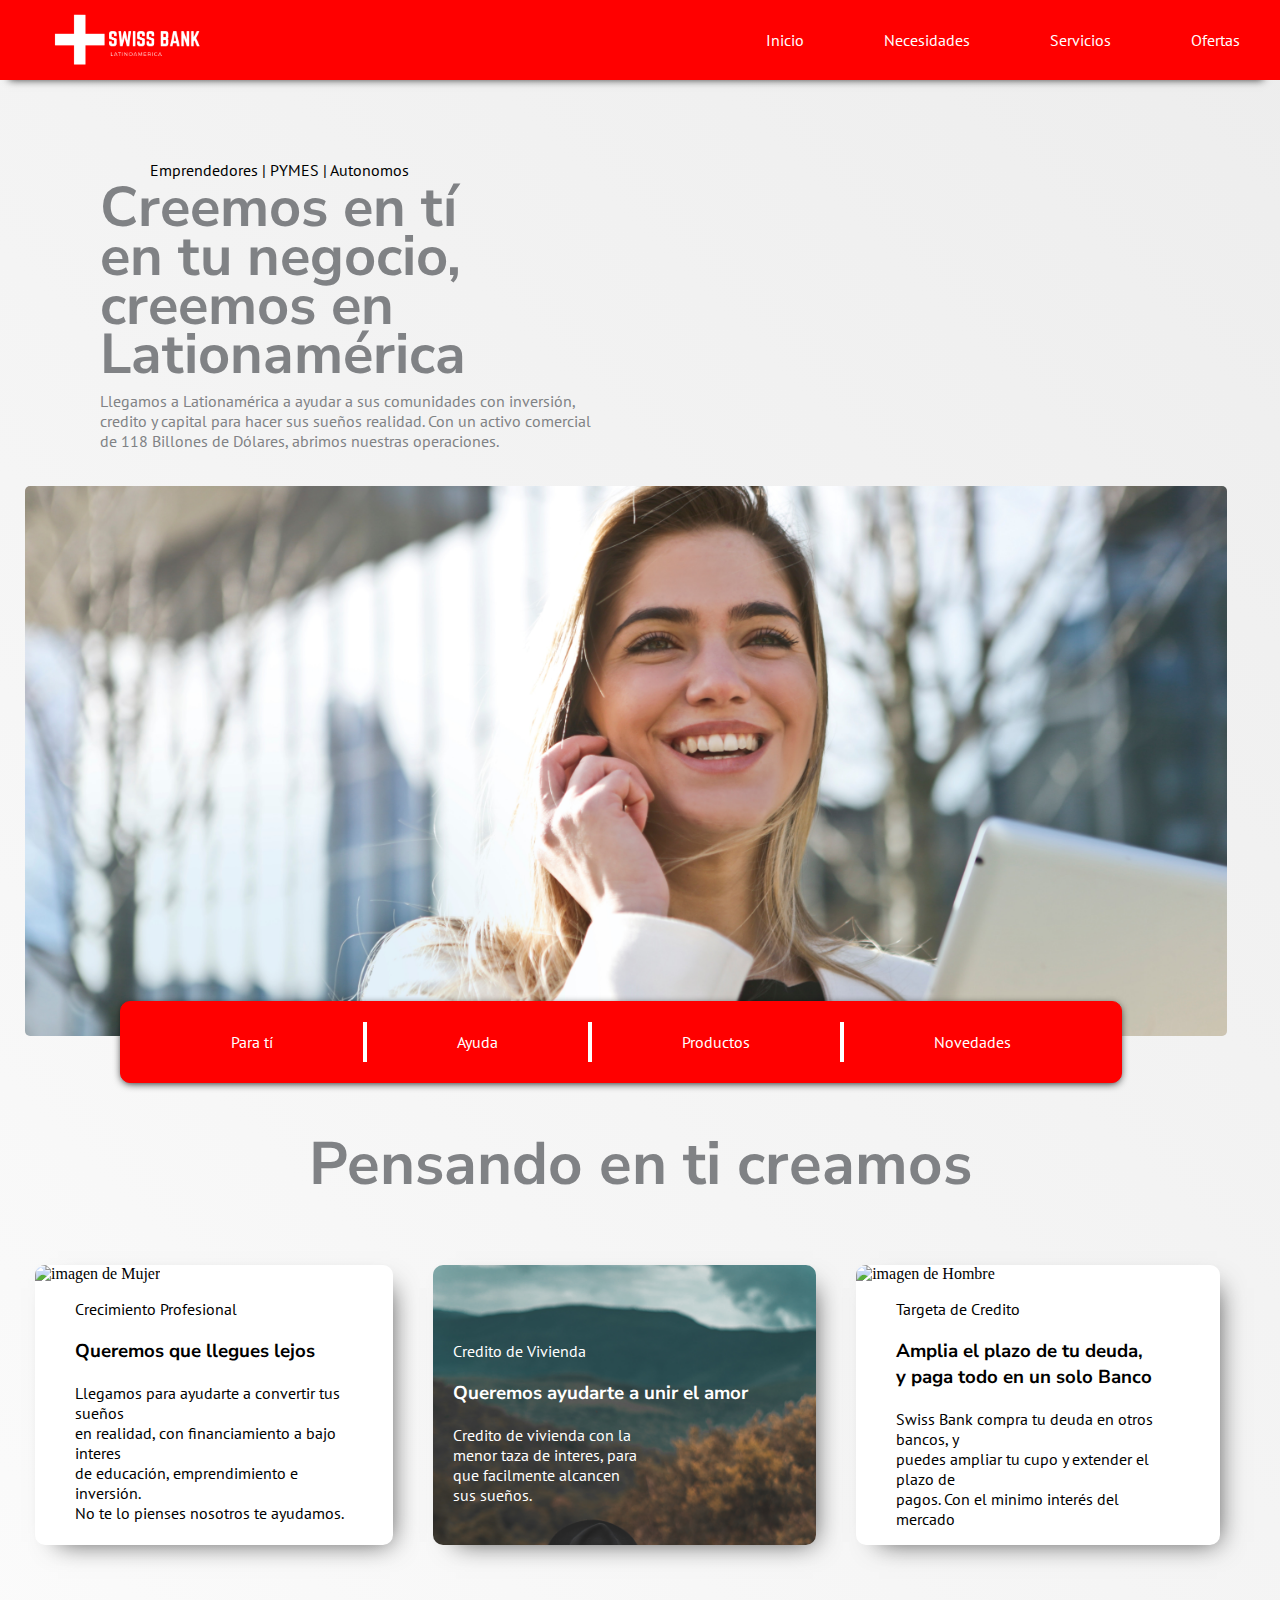
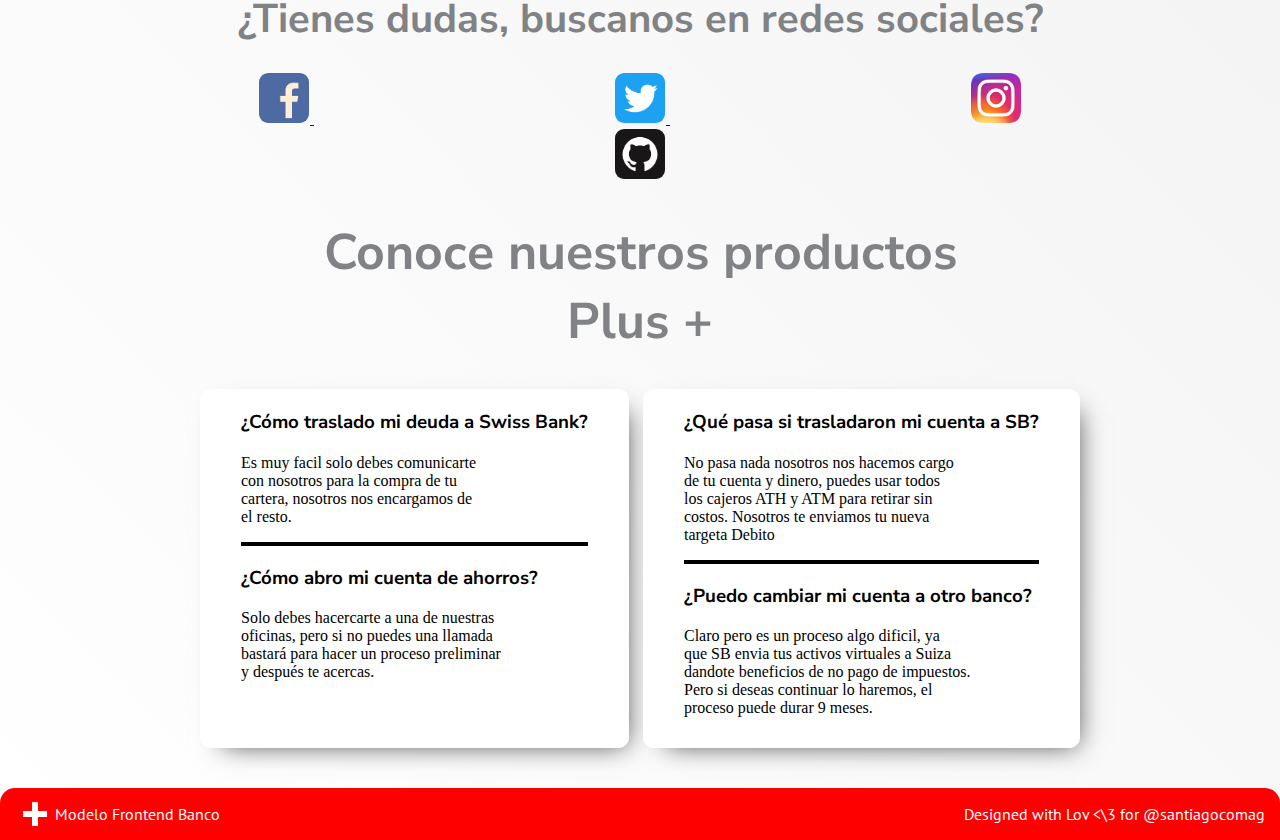
==== index.html @ 00fb4794 "Se agrego boton de menú y se realizo todo el responsive faltante" ====
<!DOCTYPE html>
<html lang="es">
<head>
    <meta charset="UTF-8">
    <link href="https://fonts.googleapis.com/css2?family=Nunito+Sans&family=PT+Sans&display=swap" rel="stylesheet">
    <link rel="icon" type="image/png" href="images/icon.png">
    <link rel="stylesheet" href="css/estilos.css">
    <meta name="viewport" content="width=device-width, initial-scale=1.0">
    <title>Swiss Bank LATAM</title>
</head>
<body>
    <i class="icon-menu burger-button" id="burger-menu"></i>
    <header class="header" id="header">
        <figure class="header-imageContainer">
            <img class="header-image" src="images/logo.png" alt="logo swissbank" height="80">
        </figure>
        <nav class="header-menu" id="menu">
            <ol class="linkBox">
                <li>
                    <a class="link" href="#hero">Inicio</a>
                </li>
                <li>
                    <a class="link" href="">Necesidades</a>
                </li>
                <li>
                    <a class="link" href="#servicios">Servicios</a>
                </li>
                <li>
                    <a class="link" href="">Ofertas</a>
                </li>
            </ol>
        </nav>
    </header>
    <section class="box-frase" id="fraseUno">
        <article class="fraseUno-content">
            <h4>Emprendedores | PYMES | Autonomos</h4>
            <h1>Creemos en tí<br/>
                en tu negocio,<br/>
                creemos en<br/>
                Lationamérica</h1>
            <p>Llegamos a Lationamérica a ayudar a sus comunidades con inversión,<br/>
                credito y capital para hacer sus sueños realidad. Con un activo comercial<br/>
                de 118 Billones de Dólares, abrimos nuestras operaciones.</p>
        </article>
    </section>
    <section class="hero" id="hero">
        <article class="hero-details">
            <figure class="hero-imageContainer">
                <img class="hero-image" src="images/hero.jpg" alt="Imagen del Hero">
            </figure>
            <div class="menu">
                <nav class="menuContainer">
                    <div class="block">
                        <a class="menuLink" href="">Para tí</a>
                        <a class="menuLink" id="menuLink" href="#question">Ayuda</a>
                    </div>
                    <div class="block">
                        <a class="menuLink" id="menuLink" href="">Productos</a>
                    <a class="menuLink" id="menuLink" href="">Novedades</a>
                    </div>
                </nav>
            </div>
        </article>
    </section>
    <section class="box-frase" id="fraseDos">
            <h1>Pensando en ti creamos</h1>
    </section>
    <section class="servicios" id="servicios">
            <div class="box">
                <figure class="box-image">
                    <img class="imagebox" src="images/mujer.jpg" alt="imagen de Mujer" width="425" height="300">
                </figure>
                <article class="primeracaja">
                    <p>Crecimiento Profesional</p>
                    <h3 id="titleBox">Queremos que llegues lejos</h3>
                    <p>Llegamos para ayudarte a convertir tus sueños<br/>
                       en realidad, con financiamiento a bajo interes<br/>
                       de educación, emprendimiento e inversión.<br/>
                       No te lo pienses nosotros te ayudamos.</p>
                </article>
            </div>
            <div class="box" id="boxTwo">
                <figure class="box-image">
                    <img id="Limage" class="imagebox" src="images/pareja.jpg" alt="imagen de pareja" width="425" height="530">
                </figure>
                <article class="segundacaja">
                    <p>Credito de Vivienda</p>
                    <h3>Queremos ayudarte a unir el amor</h3>
                    <p>Credito de vivienda con la <br>
                       menor taza de interes, para <br>
                       que facilmente alcancen <br> sus
                       sueños.</p>
                </article>
            </div>
            <div class="box" id="boxThree">
                <figure class="box-image">
                    <img class="imagebox"  src="images/hombre.jpg" alt="imagen de Hombre" width="425" height="300">
                </figure>
                <article class="primeracaja">
                    <p>Targeta de Credito</p>
                    <h3 id="titleBox">Amplia el plazo de tu deuda,<br>
                                      y paga todo en un solo Banco</h3>
                    <p>Swiss Bank compra tu deuda en otros bancos, y <br/>
                       puedes ampliar tu cupo y extender el plazo de <br/>
                       pagos. Con el minimo interés del mercado<br/>
                       </p>
                </article>
            </div>
    </section>
    <section class="socialMedia">
        <h1>¿Tienes dudas, buscanos en redes sociales?</h1>
        <div class="SMcontainer">
            <a class="social-link" href="https://www.facebook.com/santiagocomag/">
                <img class="social-icon" src="images/facebook.png" alt="facebook" width="50" height="50">
            </a>
            <a class="social-link" href="https://twitter.com/santiagocomag" target="_blank">
                <img class="social-icon" src="images/twitter.png" alt="twitter" width="50" height="50">
            </a>
            <a class="social-link" href="https://www.instagram.com/santiagocomag/">
                <img class="social-icon" src="images/instagram.png" alt="instagram" width="50" height="50">
            </a>
            <a class="social-link" href="https://github.com/Santiago125">
                <img class="social-icon" src="images/github.png" alt="github" width="50" height="50">
            </a>
        </div>
    </section>
    <section class="box-frase" id="fraseTres">
        <h1>Conoce nuestros productos<br/>
            Plus +</h1>
    </section>
    <section class="question" id="question">
        <div class="buzon">
            <div id="buzonUno">
                <article id="articulo">
                    <h3>¿Cómo traslado mi deuda a Swiss Bank?</h3>
                    <p>Es muy facil solo debes comunicarte <br>
                       con nosotros para la compra de tu <br>
                       cartera, nosotros nos encargamos de <br>
                       el resto.</p>
                </article>
            </div>
            <div id="buzonDos">
                <article id="articulo">
                    <h3>¿Cómo abro mi cuenta de ahorros?</h3>
                    <p>Solo debes hacercarte a una de nuestras <br>
                       oficinas, pero si no puedes una llamada <br>
                       bastará para hacer un proceso preliminar <br>
                       y después te acercas.</p>
                </article>
            </div>
        </div>
        <div class="buzon" id="buzonB">
            <div id="buzonUno">
                <article id="articulo">
                    <h3>¿Qué pasa si trasladaron mi cuenta a SB?</h3>
                    <p>No pasa nada nosotros nos hacemos cargo <br>
                       de tu cuenta y dinero, puedes usar todos <br>
                       los cajeros ATH y ATM para retirar sin <br>
                       costos. Nosotros te enviamos tu nueva <br>
                       targeta Debito</p>
                </article>
            </div>
            <div id="buzonDos">
                <article id="articulo">
                    <h3>¿Puedo cambiar mi cuenta a otro banco?</h3>
                    <p>Claro pero es un proceso algo dificil, ya <br>
                       que SB envia tus activos virtuales a Suiza <br>
                       dandote beneficios de no pago de impuestos.<br>
                       Pero si deseas continuar lo haremos, el <br>
                       proceso puede durar 9 meses.</p>
                </article>
            </div>
        </div>
    </section>
    <footer class="footer">
        <div id="containerFooter">
            <img src="images/icon.png" alt="Suiza" width="40" height="40">
            <p> Modelo Frontend Banco</p>
        </div>
        <div>
            <p id="fraseFooter">Designed with Lov <\3 for <a id="myTwitter" href="https://twitter.com/santiagocomag">@santiagocomag</a></p>
        </div>
    </footer>
    <script>
        //console.log('Hola Mundo JS')
            
        const smarthPhone = window.matchMedia('screen and (max-width: 480px') 
            const menu = document.querySelector('.header-menu')
            //console.log(menu)
            const burgerButton = document.querySelector('#burger-menu')
            //console.log(burgerButton)
            

            smarthPhone.addListener(validation)
            validation(smarthPhone)

            function validation (event){
                if (event.matches){
                    burgerButton.addEventListener('click', hideShow)
                }else{
                    burgerButton.removeEventListener('click', hideShow)
                }
                //console.log(event)
            }


            function hideShow(){
                if(menu.classList.contains('is-active')){
                    menu.classList.remove('is-active')
                }else{
                    menu.classList.add('is-active')
                }
            }
    </script>
</body>
</html>
---- css/estilos.css ----
@font-face {
    font-family: 'icomoon';
    src:  url('../fonts/icomoon.eot?rjo76b');
    src:  url('../fonts/icomoon.eot?rjo76b#iefix') format('embedded-opentype'),
      url('../fonts/icomoon.ttf?rjo76b') format('truetype'),
      url('../fonts/icomoon.woff?rjo76b') format('woff'),
      url('../fonts/icomoon.svg?rjo76b#icomoon') format('svg');
    font-weight: normal;
    font-style: normal;
    font-display: block;
  }
  
  [class^="icon-"], [class*=" icon-"] {
    /* use !important to prevent issues with browser extensions that change fonts */
    font-family: 'icomoon' !important;
    speak: none;
    font-style: normal;
    font-weight: normal;
    font-variant: normal;
    text-transform: none;
    line-height: 1;
  
    /* Better Font Rendering =========== */
    -webkit-font-smoothing: antialiased;
    -moz-osx-font-smoothing: grayscale;
  }
  
  .icon-menu:before {
    content: "\e900";
}

body{
    margin: 0;
    padding: 0;
    display: block;
    background: rgba(255,255,255,1);
    background: linear-gradient(45deg, rgba(255,255,255,1) 0%, rgba(246,246,246,1) 47%, rgba(237,237,237,1) 100%); 
}

.burger-button{
    font-size: 30px;
    position: fixed;
    color: white;
    background-color:rgba(255,0,0,.8);
    padding: 7px;
    border-radius: 50%;
    margin: 10px ;
    z-index: 5;
    display: none;
}

.header{
    margin: 0;
    padding: 0;
    display: flex;
    background-color: #ff0000;
    justify-content: space-between;
    height: 80px;
    font-family: 'PT Sans', sans-serif;
    box-shadow: -4px 13px 8px -13px rgba(0,0,0,0.75);
}

.header ol{
    display: flex;
    height: inherit;
}

.header a{
    padding: 0 40px 0 40px;
}

.header-imageContainer{
    background-color: #ff0000;
    height: 80px;
    display: flex;
    margin-top: 0;
}

.header-menu{
    display: flex;
    align-self: center;
}

ol,
ul{
    color: white;
    margin: 0;
    padding: 0;
    list-style: none;
}

h1,
h2,
h3{
    font-family: 'Nunito Sans', sans-serif;
}

.link{
    color: white;
    text-decoration: none;
}

.fraseUno-content h1{
    font-family: 'Nunito Sans', sans-serif;
    color: #808285;
    font-size: 56px;
    line-height: 49px;
    margin-top: 3px;
    margin-bottom: 12px;
}

.fraseUno-content h4{
    font-family: 'PT Sans', sans-serif;
    margin-top: 80px;
    margin-bottom: 0;
    margin-left: 50px;
    font-weight: lighter;
}

.fraseUno-content p{
    font-family: 'PT Sans', sans-serif;
    margin-top: 0;
    margin-bottom: 30px;
    color: #808285;
}

.box-frase{
    margin: 0 100px 0 100px;
}

.hero{
    display: flex;
    margin: 0 20px;
}

.hero-imageContainer{
    display: inherit;
    margin: inherit;
    padding: inherit;
}

.hero-image{
    width: 100%;
    height: 550px;
    border: 5px solid transparent;
    border-radius: 10px;
    object-fit: cover;
    display: block;
    background-image: url();
    margin: none;
}

.menu{
    display: block;
    border: 1px solid red;
    margin-left: 100px;
    margin-right: 100px;
    margin-top: -40px ;
    background-color: #ff0000;
    padding: 20px;
    position: relative;
    border-radius: 10px;
    box-shadow: 0px 2px 9px -2px rgba(0,0,0,1)
}

.menuContainer{
    display: flex;
}

.block{
    display: flex;
}

.menuLink{
    text-decoration: none;
    font-family: 'PT Sans', sans-serif;
    color: white;
    margin: 0;
    padding: 10px 110px;
}

#menuLink{
    border-left: 4px solid white;
    padding-bottom: 10px;
    padding-top: 10px;
}

#fraseDos{
    text-align: center;
    color: #808285;
    font-size: 30px;
}

.servicios{
    padding-right: 40px;
    padding-left: 15px;
    display: flex;
}


.box{
    border-radius: 10px;
    margin: 20px; 
    background-color: white;
    box-shadow: 10px 10px 25px -13px rgba(0,0,0,0.75);
    overflow: hidden;
}

.box-image{
    padding: 0;
    margin: 0;
}

#Limage{
    max-width: 100%;
    height: 100%;
}

.imageBox{
    object-fit: cover;
    padding: inherit;
}

.primeracaja{
    padding-right: 40px;
    padding-left: 40px;
    background-color: white;
    position: relative;
}

.primeracaja p{
    font-family: 'PT Sans', sans-serif;
}

.segundacaja{
    color: white;
    margin-top: -520px;
    padding-left: 20px;
}

.segundacaja p{
    font-family: 'PT Sans', sans-serif; 
}

.socialMedia{
    text-align: center;
}

.socialMedia h1{
    color: #808285;
    font-size: 40px;
}

.social-link{
    width: 50px;
    height: 50px;
    border-radius: 10px;
    padding: 150px;
    padding-bottom: 0;
    margin: 0;
    padding-top: 60px;
}

.social-icon{
    border: 1px solid transparent;
    border-radius: 10px;
    overflow: hidden;
}

#fraseTres{
    text-align: center;
    font-size: 25px;
    color: #808285;
}

.question{
    margin-left: 200px;
    margin-right: 200px;
    display: flex;
    justify-content: space-between;
}

.buzon{  
    border: 1px solid white;
    padding-right: 40px;
    padding-left: 40px;
    background-color: white;
    border-radius: 10px;
    box-shadow: 10px 10px 25px -13px rgba(0,0,0,0.75);
    height: 357px;
}

#buzonDos{
    border-top: 4px solid black;
}

#fraseCuatro{
    text-align: center;
    font-size: 27px;
    color: #808285;
    margin-left: 0;
    padding-left: 0;
}

#fraseCuatro p{
    font-family: 'PT Sans', sans-serif;
    font-size: 18px;
    padding-top: 0;
    margin-top: 0;
}

.image-boxfrase{
    margin-left: 20px;
    padding-left: inherit;
    padding: 0;
}

.imageCuatro{
    height: 400px;
    width: 700px;
    border: 4px solid transparent;
    border-radius: 10px;
}

.footer{
    background-color: #ff0000;
    border-radius: 15px 15px 0px 0px;
    display: flex;
    justify-content: space-between;
    padding-left: 15px;
    padding-right: 15px;
    color: white;
    margin-top: 40px;
    font-family: 'PT Sans', sans-serif;
    align-content: center;
    align-items: center;
}

#containerFooter{
    display: flex;
    align-items: center;
}

#myTwitter{
    text-decoration: none;
    color: white;
}

@media screen and (max-width: 1400px){
    .menuLink{
        padding: 10px 90px;
    }
}

@media screen and (max-width: 1024px){
    body{
        display: block;
    }

    .menuLink{
        padding: 0 50px;
        padding-left: 70px;
        align-items: flex-end;
    }

    .box{
        width: 306px;
        height: 550px;
    }

    .box img{
        width: 100%;
        height: 80%;
        font-size: 16px;
    }

    #Limage{
        height: 25%;
    }

    .primeracaja p{
        font-size: .85em;
        margin-top: 2em;
    }

    .primeracaja h3{
        font-size: 1em;
    }

    .segundacaja{
        margin: 0;
        margin-top: -40%;
        color: black;
        position: relative;
        padding-top: 5px;
        display: block;
        background-color: white;
    }

    .segundacaja p{
        font-size: .85em;
    }

    .segundacaja h3{
        font-size: 1em;
    }

    .social-link{
        padding: 20px;
    }

    .question{
        display: block;
    }

    #buzonB{
        margin-top: 30px;
    }

    .buzonUno{
        border-top: none;
    }
}

@media screen and (max-width: 810px){
    .header{
        display: block;
        height: auto;
    }

    .header-imageContainer{
        text-align: center;
        display: inherit;
    }

    .header .linkBox{
        padding-left: 120px;
        padding-bottom: 15px;
        padding-right: 0;
    }

    .menuLink{
        padding: 10px 0 10px 40px;
        padding-right: 4%;
    }

    #menuLink{
        border: none;
    }

    .servicios{
        display: initial;
    }

    .box{
        display: flex;
        width: 94%;
        height: auto;
        display: block;
    }

    .primeracaja{
        padding-bottom: 20px;
    }
    
    .box-image{
        padding-top: 60px;
    }

    .imageBox{
        width: 100%;
        height: 80%;
        padding: 40px 40px;
    }

    #boxTwo{
        display: block;
    }

    #boxTwo figure img{
        height: 32em;
        object-fit: cover;
    }

    .segundacaja{
        color: white;
        background-color: transparent;
        position: relative;
        margin-top: -179px;
        padding-bottom: 70px;
        text-align: justify;
    }

    .question{
        margin: 0 25px;
    }

    .buzon{
        display: flex;
        justify-content: space-between;
        height: auto;
    }

    #buzonDos{
        border: none;
    }

    #articulo{
        padding: 20px 30px;
    }

}

@media screen and (max-width: 480px){
    #menu{
        position: fixed;
    }

    .icon-menu{
        display: initial;
    }

    .header-menu{
        display: flex;
        position: fixed;
        background-color: rgba(255,0,0,.8);
        height: 1;
        width: 100vw;
        top: 0;
        bottom: 0;
        align-items: center;
        justify-content: center;
        transition: .3s;
        z-index: 3;
        left: -100vw;
    }

    .header-menu.is-active{
        left: 0;
    }

    .header-menu ol {
        display: block;
        
    }

    .header .linkBox{
        margin: 0;
        padding: 0;
    }

    .linkBox{
        display: inherit;
    }

    .link{
        font-size: 2em;
    }

    .box-frase{
        margin: 0 20px;
    }

    .hero{
        margin: 0;
    }

    .hero-imageContainer{
        margin: 0;
        padding: 0;
        border-radius: none;
    }

    .hero-image{
        border: none;
        border-radius: none;
    }

    .menu{
        margin: -40px 7px;

    }

    .menuContainer{
        display: flex;
        justify-content: space-between;
    }

    .block{
        display: flex;
        margin: 0;
        padding: 0;
    }

    .menuLink{
        padding: 10px 5px;
        border: none;
        display: flex;
    }

    #menuLink{
        border: none;
    }

    .box{
        margin: 10px;
    }

    .question{
        margin: 20px 10px;
    }

    .buzon{
        display: block;
    }

    #fraseFooter{
        display: none;
    }
}


@media screen and (max-width: 374px){
    .fraseUno-content h1{
        font-size: 44px;
    }

    .fraseUno-content h4{
        margin-left: 10px;
        margin-top: 60px;
    }

    .segundacaja{
        margin-top: -204px;
    }

    .buzon{
        padding: 0 10px;
    }

    #articulo{
        padding: 15px 5px;
    }
}
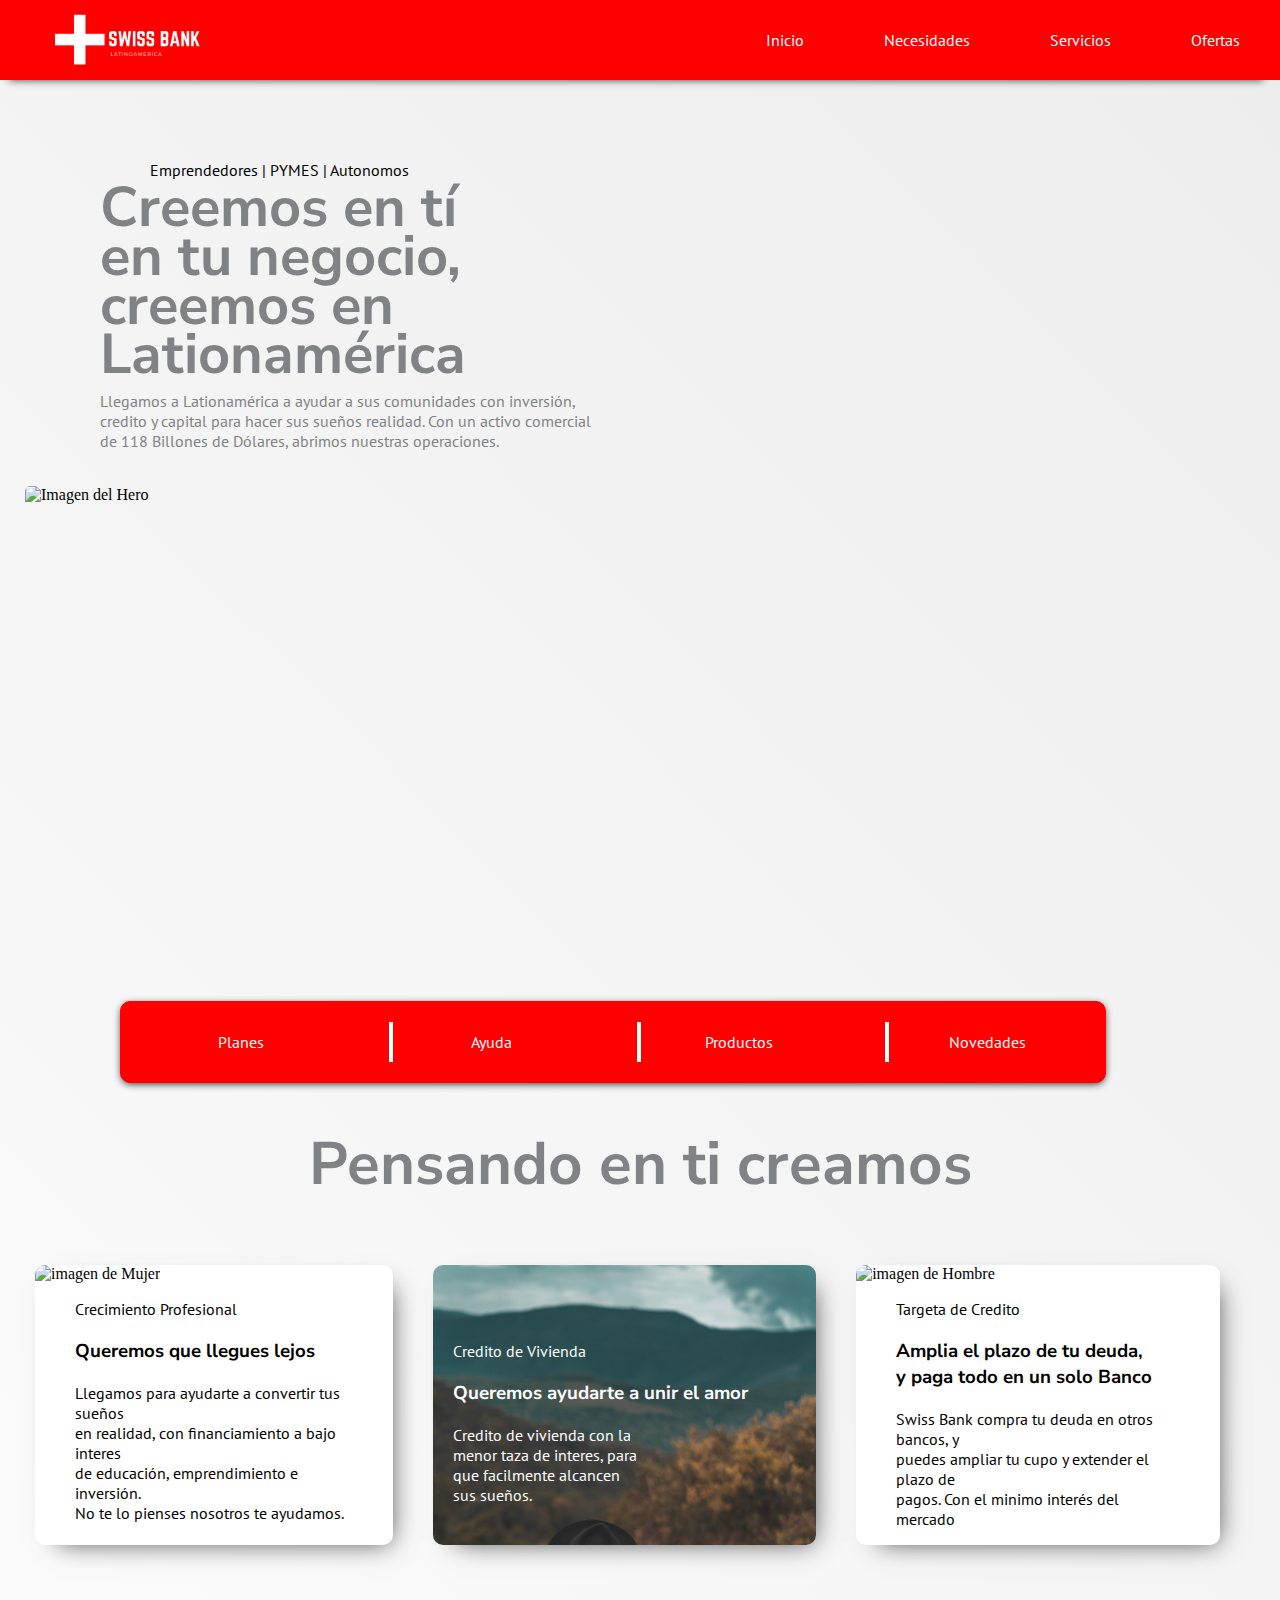
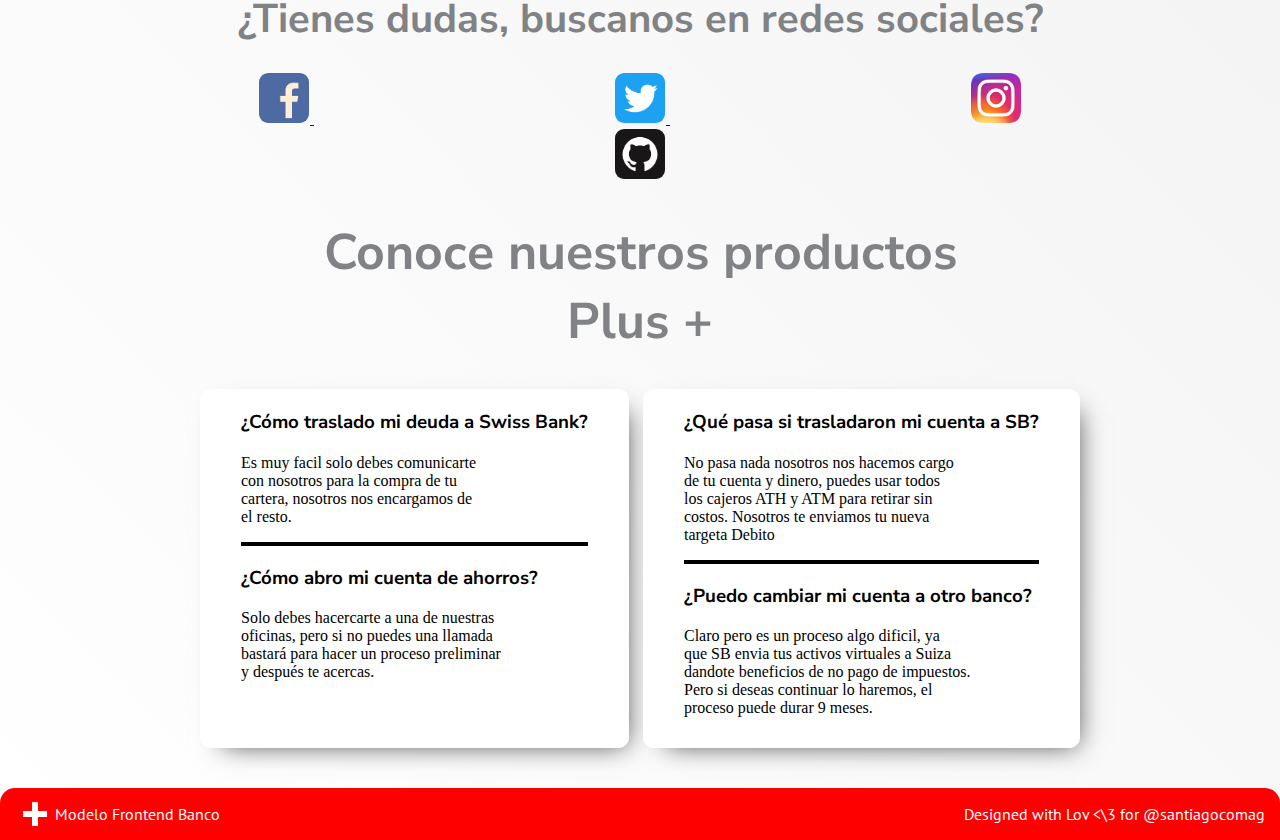
==== commit e0de7f99: "Solucionado el bug del menú Se pasá a fase de producción page Necesidades" ====
--- a/index.html
+++ b/index.html
@@ -46,17 +46,15 @@
     <section class="hero" id="hero">
         <article class="hero-details">
             <figure class="hero-imageContainer">
-                <img class="hero-image" src="images/hero.jpg" alt="Imagen del Hero">
+                <img class="hero-image" src="images/imageH.jpg" alt="Imagen del Hero">
             </figure>
             <div class="menu">
                 <nav class="menuContainer">
                     <div class="block">
-                        <a class="menuLink" href="">Para tí</a>
+                        <a class="menuLink" href="">Planes</a>
                         <a class="menuLink" id="menuLink" href="#question">Ayuda</a>
-                    </div>
-                    <div class="block">
                         <a class="menuLink" id="menuLink" href="">Productos</a>
-                    <a class="menuLink" id="menuLink" href="">Novedades</a>
+                        <a class="menuLink" id="menuLink" href="">Novedades</a>
                     </div>
                 </nav>
             </div>
--- a/css/estilos.css
+++ b/css/estilos.css
@@ -168,7 +168,9 @@
 }
 
 .block{
-    display: flex;
+    display: grid;
+    grid-template: 40px/ repeat(4, minmax(200px, 1fr));
+    grid-column-gap: 5em;
 }
 
 .menuLink{
@@ -176,13 +178,15 @@
     font-family: 'PT Sans', sans-serif;
     color: white;
     margin: 0;
-    padding: 10px 110px;
+    text-align: center;
+    align-items: center;
+    padding: 10px 0px;
+    
+    
 }
 
 #menuLink{
     border-left: 4px solid white;
-    padding-bottom: 10px;
-    padding-top: 10px;
 }
 
 #fraseDos{
@@ -347,8 +351,12 @@
 }
 
 @media screen and (max-width: 1400px){
+    .block{
+        grid-column-gap: 3em;
+    }
+
     .menuLink{
-        padding: 10px 90px;
+        padding: 10px 0px;
     }
 }
 
@@ -357,9 +365,16 @@
         display: block;
     }
 
+    .menu{
+        margin: -40px 10px;
+    }
+
+    .block{
+        grid-column-gap: 2em;
+    }
+
     .menuLink{
-        padding: 0 50px;
-        padding-left: 70px;
+        padding: 10px;
         align-items: flex-end;
     }
 
@@ -439,8 +454,21 @@
         padding-right: 0;
     }
 
+    .fraseUno-content h1{
+        font-size:50px;
+    }
+
+    .menu{
+        margin: -40px 10px;
+    }
+
+    .block{
+        grid-template: 40px/ repeat(4, minmax(100px, 1fr));
+        grid-column-gap: 5em;
+    }
+
     .menuLink{
-        padding: 10px 0 10px 40px;
+        padding: 10px 0px;
         padding-right: 4%;
     }
 
@@ -577,29 +605,24 @@
     }
 
     .menu{
-        margin: -40px 7px;
-
-    }
-
-    .menuContainer{
-        display: flex;
-        justify-content: space-between;
+        margin: -40px 0px;
+        padding: 10px;
+        border-radius: 0px;
     }
 
     .block{
-        display: flex;
-        margin: 0;
-        padding: 0;
+        grid-template: 40px/ repeat(4, minmax(50px, 1fr));
+        grid-column-gap: 1.5em;
     }
 
     .menuLink{
-        padding: 10px 5px;
+        padding: 10px 0px;
         border: none;
-        display: flex;
+        font-size: 14px;
     }
 
     #menuLink{
-        border: none;
+        padding-left: 7px;
     }
 
     .box{
@@ -619,10 +642,21 @@
     }
 }
 
-
-@media screen and (max-width: 374px){
+@media screen and (max-width: 330px){
     .fraseUno-content h1{
         font-size: 44px;
+    }
+
+    .menu{
+        padding: 5px;
+    }
+
+    .block{
+        grid-column-gap: 1em;
+    }
+
+    .menuLink{
+        font-size: 12px;
     }
 
     .fraseUno-content h4{
@@ -631,7 +665,7 @@
     }
 
     .segundacaja{
-        margin-top: -204px;
+        margin-top: -235px;
     }
 
     .buzon{
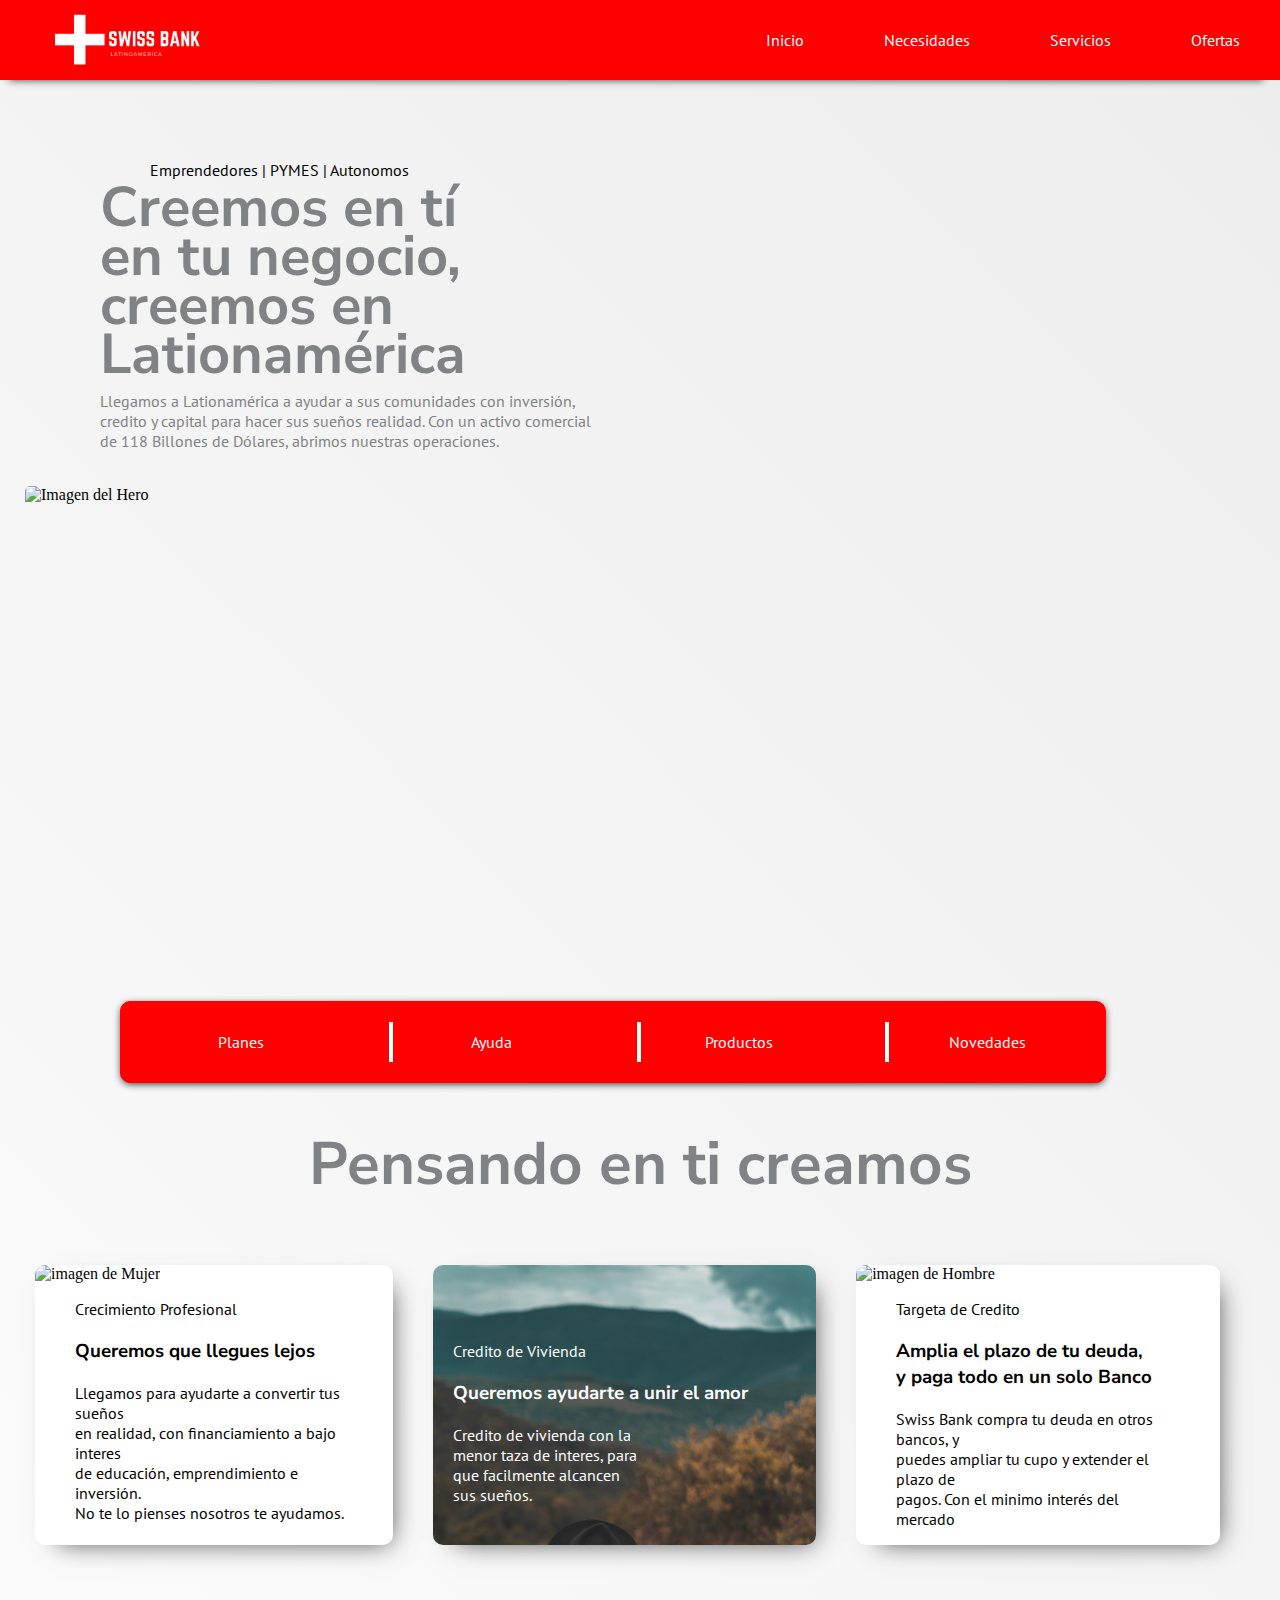
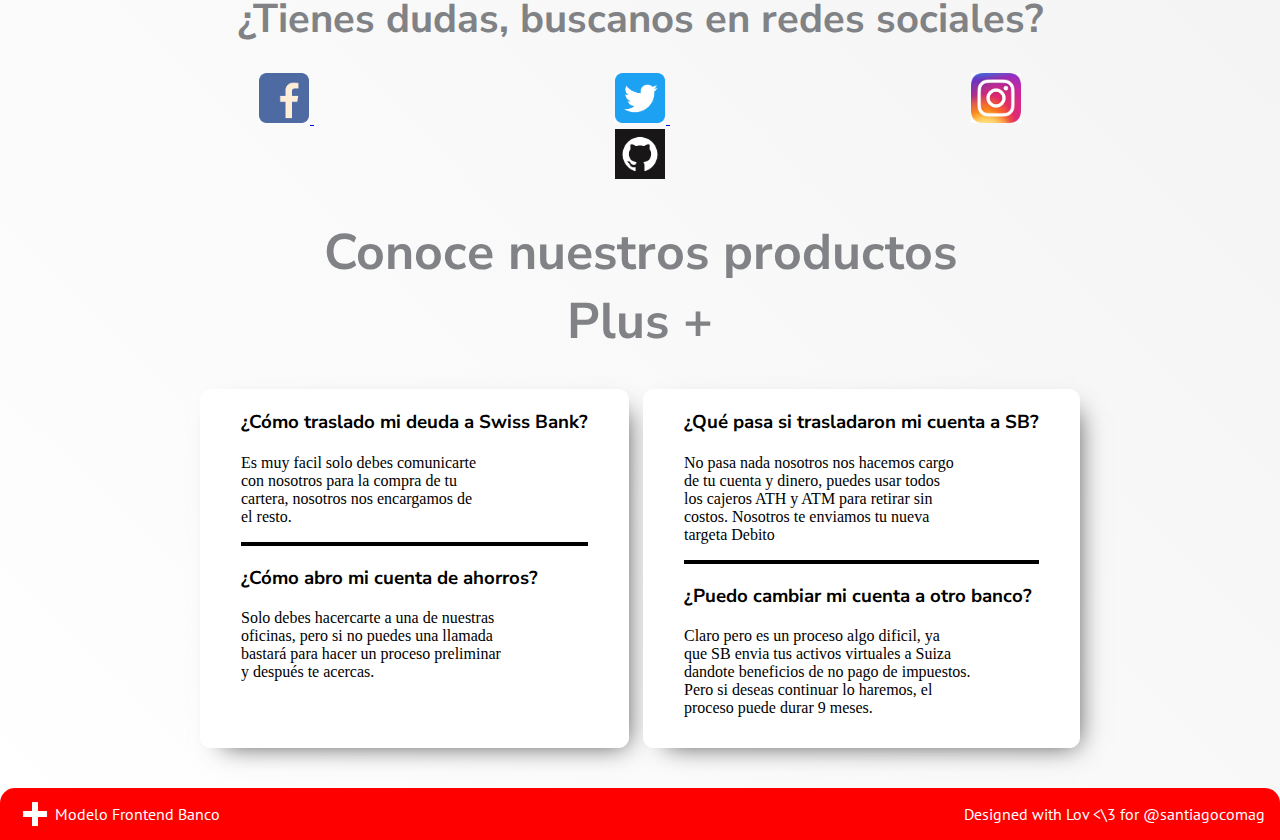
==== commit 739616b8: "Solucionados bugs visuales" ====
--- a/index.html
+++ b/index.html
@@ -20,13 +20,13 @@
                     <a class="link" href="#hero">Inicio</a>
                 </li>
                 <li>
-                    <a class="link" href="">Necesidades</a>
+                    <a class="link" href="./need.html">Necesidades</a>
                 </li>
                 <li>
                     <a class="link" href="#servicios">Servicios</a>
                 </li>
                 <li>
-                    <a class="link" href="">Ofertas</a>
+                    <a class="link" href="./ofert.html">Ofertas</a>
                 </li>
             </ol>
         </nav>
@@ -51,10 +51,10 @@
             <div class="menu">
                 <nav class="menuContainer">
                     <div class="block">
-                        <a class="menuLink" href="">Planes</a>
+                        <a class="menuLink" href="./plan.html">Planes</a>
                         <a class="menuLink" id="menuLink" href="#question">Ayuda</a>
-                        <a class="menuLink" id="menuLink" href="">Productos</a>
-                        <a class="menuLink" id="menuLink" href="">Novedades</a>
+                        <a class="menuLink" id="menuLink" href="./products.html">Productos</a>
+                        <a class="menuLink" id="menuLink" href="./novedades.html">Novedades</a>
                     </div>
                 </nav>
             </div>
@@ -117,7 +117,7 @@
             <a class="social-link" href="https://www.instagram.com/santiagocomag/">
                 <img class="social-icon" src="images/instagram.png" alt="instagram" width="50" height="50">
             </a>
-            <a class="social-link" href="https://github.com/Santiago125">
+            <a class="social-link" href="https://github.com/santiagodevco">
                 <img class="social-icon" src="images/github.png" alt="github" width="50" height="50">
             </a>
         </div>
--- a/css/estilos.css
+++ b/css/estilos.css
@@ -171,6 +171,8 @@
     display: grid;
     grid-template: 40px/ repeat(4, minmax(200px, 1fr));
     grid-column-gap: 5em;
+    justify-content: center;
+    align-items: center;
 }
 
 .menuLink{
@@ -267,7 +269,6 @@
 
 .social-icon{
     border: 1px solid transparent;
-    border-radius: 10px;
     overflow: hidden;
 }
 
@@ -648,15 +649,15 @@
     }
 
     .menu{
-        padding: 5px;
+        padding: 9px 0;
     }
 
     .block{
-        grid-column-gap: 1em;
+        grid-column-gap: 2px;
     }
 
     .menuLink{
-        font-size: 12px;
+        font-size: 14px;
     }
 
     .fraseUno-content h4{
